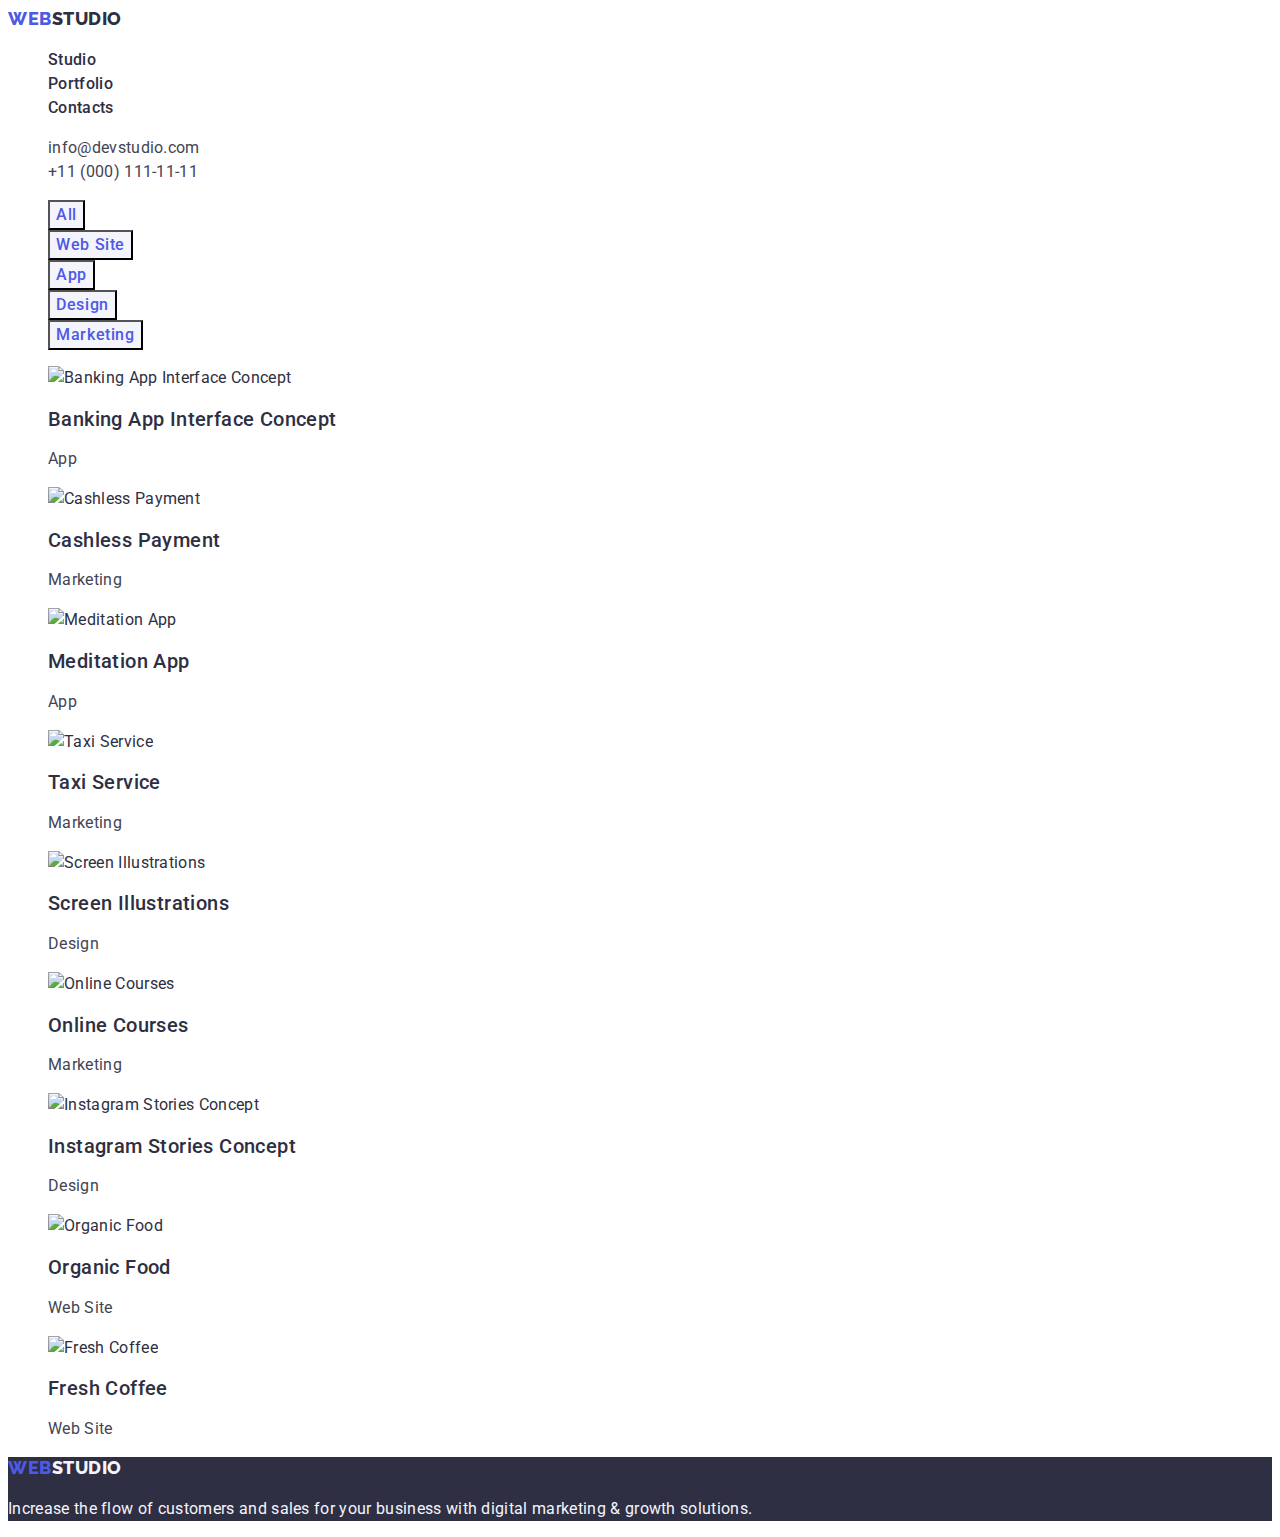
==== portfolio.html @ 9906df42 "update" ====
<!DOCTYPE html>
<html lang="en">
  <head>
    <meta charset="UTF-8" />
    <meta name="viewport" content="width=device-width, initial-scale=1.0" />
    <meta name="description" content="Web design studio" />
    <title>Portfolio</title>
    <link rel="preconnect" href="https://fonts.googleapis.com" />
    <link rel="preconnect" href="https://fonts.gstatic.com" crossorigin />
    <link
      href="https://fonts.googleapis.com/css2?family=Raleway:wght@800&family=Roboto:wght@400;500;700&display=swap"
      rel="stylesheet"
    />
    <link rel="stylesheet" href="./css/styles.css" />
  </head>
  <body>
    <!-- HEADER -->
    <header class="page-header">
      <nav class="header-nav">
        <a class="logotype link" href="./index.html">
          <span class="accent-color">Web</span>Studio
        </a>
        <ul class="nav-menu list">
          <li class="nav-menu-item">
            <a class="nav-menu-link link" href="./index.html">Studio</a>
          </li>
          <li class="nav-menu-item">
            <a class="nav-menu-link link" href="./portfolio.html">Portfolio</a>
          </li>
          <li class="nav-menu-item">
            <a class="nav-menu-link link" href="">Contacts</a>
          </li>
        </ul>
      </nav>
      <address>
        <ul class="contacts list">
          <li>
            <a class="contacts-link link" href="mailto:info@devstudio.com"
              >info@devstudio.com</a
            >
          </li>
          <li>
            <a class="contacts-link link" href="tel:+110001111111"
              >+11 (000) 111-11-11</a
            >
          </li>
        </ul>
      </address>
    </header>

    <main>
      <section class="portfolio-cards">
        <h1 hidden>Portfolio Cards</h1>
        <!-- FILTERS -->
        <div class="filters">
          <ul class="filters-list list">
            <li>
              <button class="filters-btn button" type="button">All</button>
            </li>
            <li>
              <button class="filters-btn button" type="button">Web Site</button>
            </li>
            <li>
              <button class="filters-btn button" type="button">App</button>
            </li>
            <li>
              <button class="filters-btn button" type="button">Design</button>
            </li>
            <li>
              <button class="filters-btn button" type="button">
                Marketing
              </button>
            </li>
          </ul>
        </div>
        <!--PROJECT CARDS  -->
        <div class="project-cards">
          <ul class="project-cards-list list">
            <li class="project-cards-list-item">
              <a class="project-cards-link link" href="">
                <img
                  src="./images/portfolio/cards/row1-img1.jpg"
                  alt="Banking App Interface Concept"
                  width="360"
                  height="300"
                />
                <h2 class="project-cards-title">
                  Banking App Interface Concept
                </h2>
                <p class="project-cards-text">App</p>
              </a>
            </li>
            <li class="project-cards-list-item">
              <a class="project-cards-link link" href="">
                <img
                  src="./images/portfolio/cards/row1-img2.jpg"
                  alt="Cashless Payment"
                  width="360"
                  height="300"
                />
                <h2 class="project-cards-title">Cashless Payment</h2>
                <p class="project-cards-text">Marketing</p>
              </a>
            </li>
            <li class="project-cards-list-item">
              <a class="project-cards-link link" href="">
                <img
                  src="./images/portfolio/cards/row1-img3.jpg"
                  alt="Meditation App"
                  width="360"
                  height="300"
                />
                <h2 class="project-cards-title">Meditation App</h2>
                <p class="project-cards-text">App</p>
              </a>
            </li>
            <li class="project-cards-list-item">
              <a class="project-cards-link link" href="">
                <img
                  src="./images/portfolio/cards/row2-img1.jpg"
                  alt="Taxi Service"
                  width="360"
                  height="300"
                />
                <h2 class="project-cards-title">Taxi Service</h2>
                <p class="project-cards-text">Marketing</p>
              </a>
            </li>
            <li class="project-cards-list-item">
              <a class="project-cards-link link" href="">
                <img
                  src="./images/portfolio/cards/row2-img2.jpg"
                  alt="Screen Illustrations"
                  width="360"
                  height="300"
                />
                <h2 class="project-cards-title">Screen Illustrations</h2>
                <p class="project-cards-text">Design</p>
              </a>
            </li>
            <li class="project-cards-list-item">
              <a class="project-cards-link link" href="">
                <img
                  src="./images/portfolio/cards/row2-img3.jpg"
                  alt="Online Courses"
                  width="360"
                  height="300"
                />
                <h2 class="project-cards-title">Online Courses</h2>
                <p class="project-cards-text">Marketing</p>
              </a>
            </li>
            <li class="project-cards-list-item">
              <a class="project-cards-link link" href="">
                <img
                  src="./images/portfolio/cards/row3-img1.jpg"
                  alt="Instagram Stories Concept"
                  width="360"
                  height="300"
                />
                <h2 class="project-cards-title">Instagram Stories Concept</h2>
                <p class="project-cards-text">Design</p>
              </a>
            </li>
            <li class="project-cards-list-item">
              <a class="project-cards-link link" href="">
                <img
                  src="./images/portfolio/cards/row3-img2.jpg"
                  alt="Organic Food"
                  width="360"
                  height="300"
                />
                <h2 class="project-cards-title">Organic Food</h2>
                <p class="project-cards-text">Web Site</p>
              </a>
            </li>
            <li class="project-cards-list-item">
              <a class="project-cards-link link" href="">
                <img
                  src="./images/portfolio/cards/row3-img3.jpg"
                  alt="Fresh Coffee"
                  width="360"
                  height="300"
                />
                <h2 class="project-cards-title">Fresh Coffee</h2>
                <p class="project-cards-text">Web Site</p>
              </a>
            </li>
          </ul>
        </div>
      </section>
    </main>
    <!-- FOOTER -->
    <footer class="page-footer">
      <a class="logotype logo-footer link" href="./index.html">
        <span class="accent-color">Web</span>Studio
      </a>
      <p class="footer-text">
        Increase the flow of customers and sales for your business with digital
        marketing & growth solutions.
      </p>
    </footer>
  </body>
</html>
---- css/styles.css ----
/* ============= VARIABLES ============= */
:root {
    --iris-color: #4D5AE5;
    --navy-blue-color: #2E2F42;
    --slate-color: #434455; /*adress-header*/
    --white-color: #FFFFFF;
    --cornflower-color: #E7E9FC;
    --cloude-color: #F4F4FD;
    --ocean-color: #404BBF;
    --primary-font: 'Roboto',
        sans-serif;
    --secondary-font: 'Raleway',
        sans-serif;
    --main-font-size: 16px;
    --hero-font-size: 56px;
    --h2-font-size: 36px;
    --h3-font-size: 20px;
    --btn-font-size: 24px;
    --logo-font-size: 18px;
    --bold-font-weight: 700;
    --medium-font-weight: 500;
    --logo-font-weight: 800;
}
/* ============= /VARIABLES ============= */

/* ============= COMMON STYLES ============= */
.list {
    list-style-type: none;
}

.link {
    text-decoration: none;
    color: currentColor;
}

button {
    cursor: pointer;
    font-family: var(--primary-font);
    font-size: var(--main-font-size);
    font-weight: var(--medium-font-weight);
    line-height: 1.5;
    letter-spacing: 0.64px;
}

body {
    font-family: var(--primary-font);
    font-size: var(--main-font-size);
    color: var(--navy-blue-color);
    background: var(--white-color);
    line-height: 1.5;
    letter-spacing: 0.32px;
}

.accent-color {
    color: var(--iris-color);
}
/* ============= /COMMON STYLES ============= */

/* ============= PAGE HEADER ============= */
.logotype {
    font-family: var(--secondary-font);
    font-size: var(--logo-font-size);
    font-weight: var(--logo-font-weight);
    line-height: 1.17;
    letter-spacing: 0.54px;
    text-transform: uppercase;
}

.nav-menu-link {
    font-weight: var(--medium-font-weight);
}

.contacts-link {
    color: var(--slate-color);
    font-style: normal;
}

.nav-menu-link:hover,
.nav-menu-link:focus,
.contacts-link:hover,
.contacts-link:focus {
    color: var(--ocean-color);
}
/* ============= /PAGE HEADER ============= */

/* ============= PAGE HERO ============= */
.hero {
    width: 1440px;
    height: 600px;
    background: var(--navy-blue-color);
}

.hero-title {
    color: var(--white-color);
    text-align: center;
    font-size: var(--hero-font-size);
    line-height: 1.07;
    letter-spacing: 1.12px;
}

.hero-btn {
    background: var(--iris-color);
    color: var(--white-color);
}

.hero-btn:hover,
.hero-btn:focus {
    background: var(--ocean-color);
}
/* ============= /PAGE HERO ============= */

/* ============= PAGE BENEFITS ============= */
.benefits-title {
    font-size: var(--h3-font-size);
    font-weight: var(--medium-font-weight);
    line-height: 1.2;
    letter-spacing: 0.4px;
}
/* ============= /PAGE BENEFITS ============= */

/* ============= PAGE WHAT DOING ============= */
.what-doing-title {
    text-align: center;
    font-size: var(--h2-font-size);
    line-height: 1.11;
    letter-spacing: 0.72px;
    text-transform: capitalize
}
/* ============= /PAGE WHAT DOING ============= */

/* ============= PAGE OUR TEAM ============= */
.team-main-title {
    text-align: center;
    font-size: var(--h2-font-size);
    line-height: 1.11;
    letter-spacing: 0.72px;
    text-transform: capitalize;
}

.team-member-name {
    text-align: center;
    font-size: var(--h3-font-size);
    font-weight: var(--medium-font-weight);
    line-height: 1.2;
    letter-spacing: 0.4px;
}

.team-position {
    color: var(--slate-color);
    text-align: center;
}
/* ============= /PAGE OUR TEAM ============= */

/* ============= PAGE FOOTER ============= */
.page-footer {
    background: var(--navy-blue-color);
    color: var(--cloude-color);
}
/* ============= /PAGE FOOTER ============= */

/* ============= PORTFOLIO FILTERS ============= */
.filters-btn {
    text-align: center; 
    background: var(--cloude-color);
    color: var(--iris-color);
}

.filters-btn:hover,
.filters-btn:focus {
    background: var(--ocean-color);
    color: var(--white-color);
}

/* ============= /PORTFOLIO FILTERS ============= */

/* ============= PORTFOLIO PROJECT CARDS ============= */
.project-cards-title{
    font-size: var(--h3-font-size);
    font-weight: var(--medium-font-weight);
    line-height: 1.2;
    letter-spacing: 0.4px;
}

.project-cards-text {
    color: var(--slate-color);
}
/* ============= /PORTFOLIO PROJECT CARDS ============= */
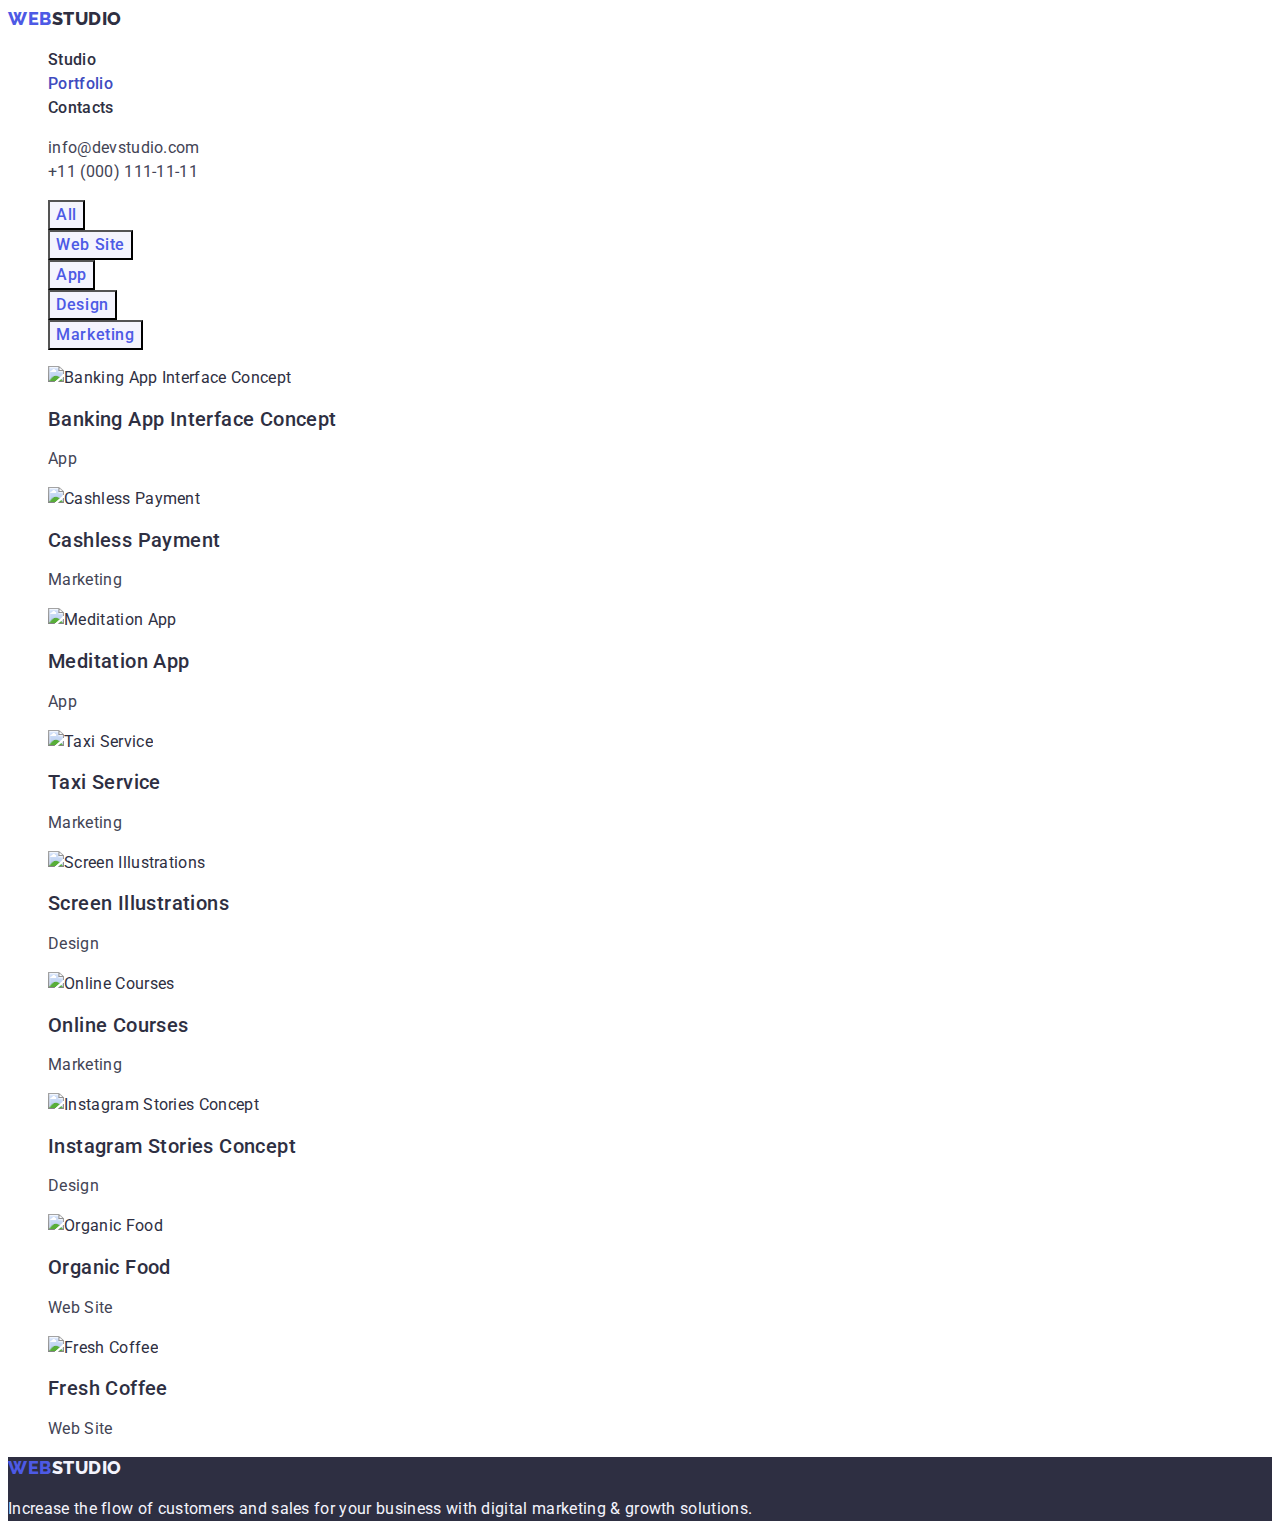
==== commit dac4c6ed: "update" ====
--- a/portfolio.html
+++ b/portfolio.html
@@ -25,7 +25,9 @@
             <a class="nav-menu-link link" href="./index.html">Studio</a>
           </li>
           <li class="nav-menu-item">
-            <a class="nav-menu-link link" href="./portfolio.html">Portfolio</a>
+            <a class="nav-menu-link link active-color" href="./portfolio.html"
+              >Portfolio</a
+            >
           </li>
           <li class="nav-menu-item">
             <a class="nav-menu-link link" href="">Contacts</a>
--- a/css/styles.css
+++ b/css/styles.css
@@ -54,6 +54,10 @@
 .accent-color {
     color: var(--iris-color);
 }
+
+.active-color {
+    color: var(--ocean-color);
+}
 /* ============= /COMMON STYLES ============= */
 
 /* ============= PAGE HEADER ============= */
@@ -85,14 +89,11 @@
 
 /* ============= PAGE HERO ============= */
 .hero {
-    width: 1440px;
-    height: 600px;
     background: var(--navy-blue-color);
 }
 
 .hero-title {
     color: var(--white-color);
-    text-align: center;
     font-size: var(--hero-font-size);
     line-height: 1.07;
     letter-spacing: 1.12px;
@@ -120,7 +121,6 @@
 
 /* ============= PAGE WHAT DOING ============= */
 .what-doing-title {
-    text-align: center;
     font-size: var(--h2-font-size);
     line-height: 1.11;
     letter-spacing: 0.72px;
@@ -129,8 +129,15 @@
 /* ============= /PAGE WHAT DOING ============= */
 
 /* ============= PAGE OUR TEAM ============= */
+.our-team {
+    background-color: var(--cloude-color);
+}
+
+.team-list-item {
+    background-color: var(--white-color);
+}
+
 .team-main-title {
-    text-align: center;
     font-size: var(--h2-font-size);
     line-height: 1.11;
     letter-spacing: 0.72px;
@@ -138,7 +145,6 @@
 }
 
 .team-member-name {
-    text-align: center;
     font-size: var(--h3-font-size);
     font-weight: var(--medium-font-weight);
     line-height: 1.2;
@@ -147,7 +153,6 @@
 
 .team-position {
     color: var(--slate-color);
-    text-align: center;
 }
 /* ============= /PAGE OUR TEAM ============= */
 
@@ -160,7 +165,6 @@
 
 /* ============= PORTFOLIO FILTERS ============= */
 .filters-btn {
-    text-align: center; 
     background: var(--cloude-color);
     color: var(--iris-color);
 }
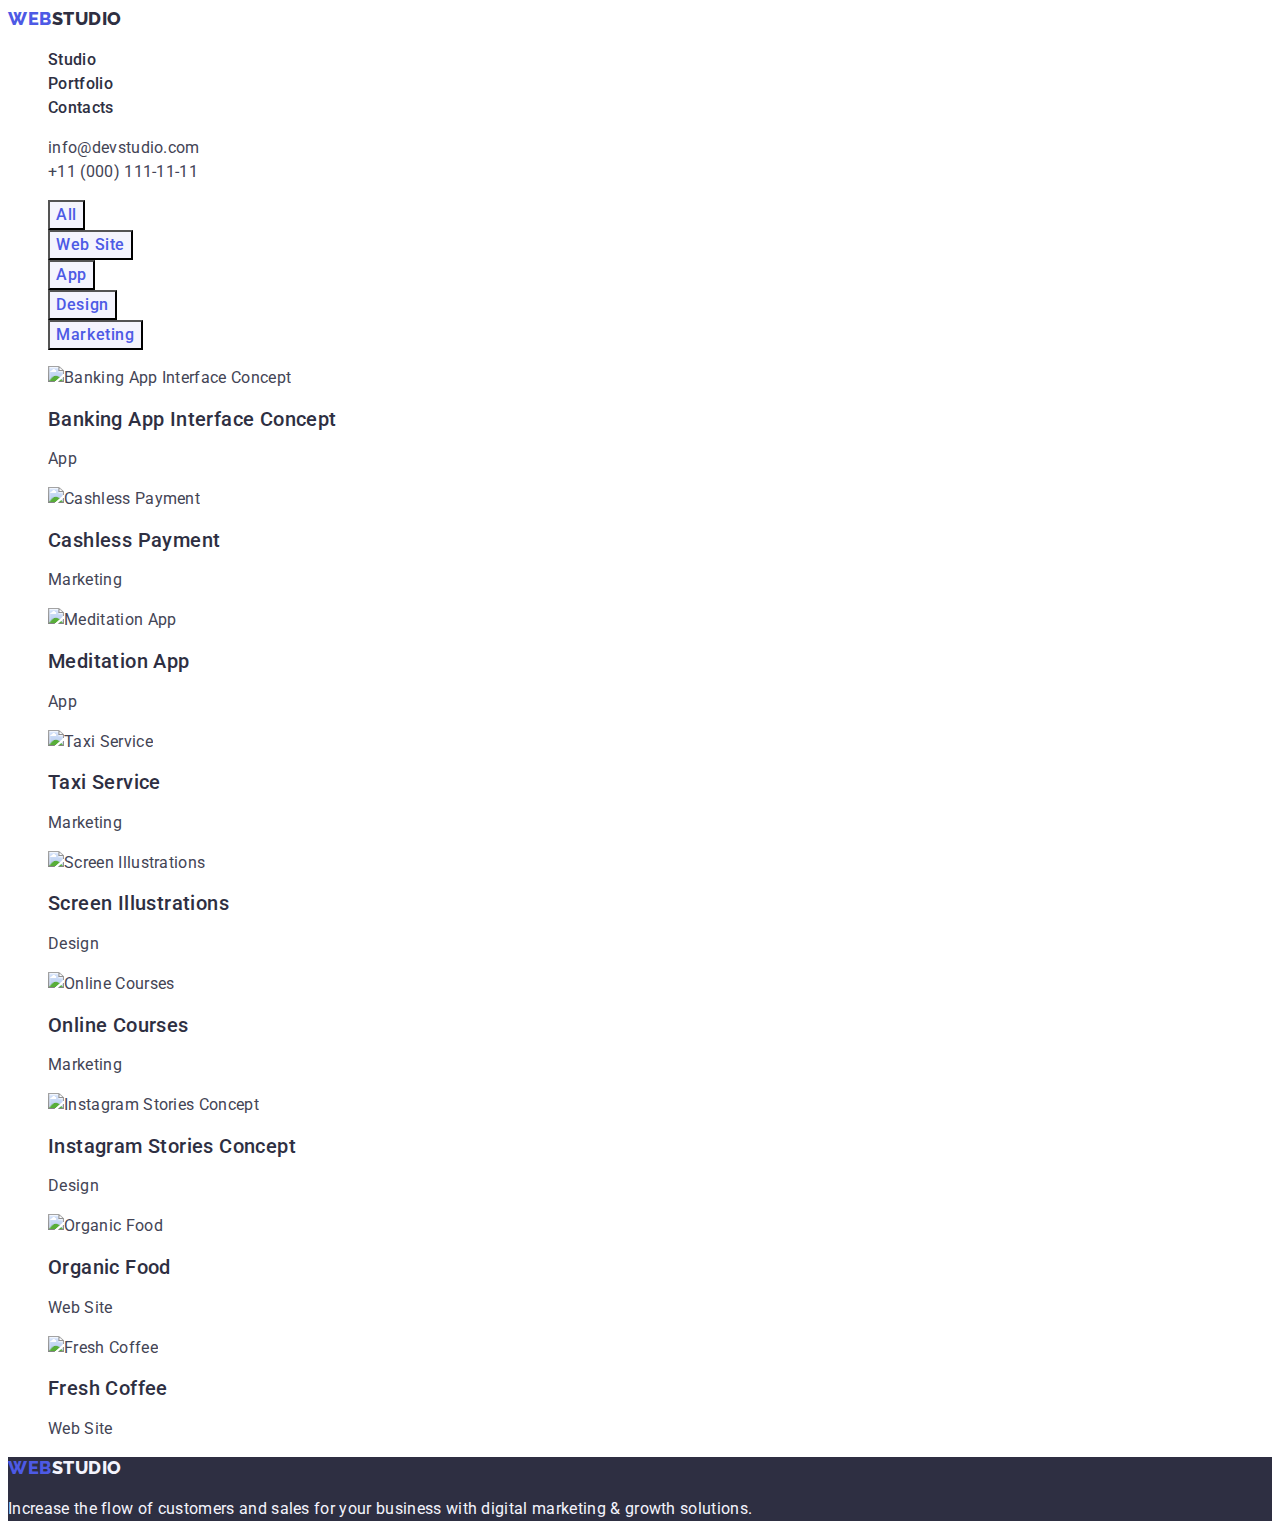
==== commit 31e655de: "update" ====
--- a/portfolio.html
+++ b/portfolio.html
@@ -18,23 +18,23 @@
     <header class="page-header">
       <nav class="header-nav">
         <a class="logotype link" href="./index.html">
-          <span class="accent-color">Web</span>Studio
+          Web<span class="header-logo-color">Studio</span>
         </a>
         <ul class="nav-menu list">
           <li class="nav-menu-item">
-            <a class="nav-menu-link link" href="./index.html">Studio</a>
+            <a class="nav-menu-link link active-color" href="./index.html"
+              >Studio</a
+            >
           </li>
           <li class="nav-menu-item">
-            <a class="nav-menu-link link active-color" href="./portfolio.html"
-              >Portfolio</a
-            >
+            <a class="nav-menu-link link" href="./portfolio.html">Portfolio</a>
           </li>
           <li class="nav-menu-item">
             <a class="nav-menu-link link" href="">Contacts</a>
           </li>
         </ul>
       </nav>
-      <address>
+      <address class="contacts">
         <ul class="contacts list">
           <li>
             <a class="contacts-link link" href="mailto:info@devstudio.com"
@@ -54,148 +54,143 @@
       <section class="portfolio-cards">
         <h1 hidden>Portfolio Cards</h1>
         <!-- FILTERS -->
-        <div class="filters">
-          <ul class="filters-list list">
-            <li>
-              <button class="filters-btn button" type="button">All</button>
-            </li>
-            <li>
-              <button class="filters-btn button" type="button">Web Site</button>
-            </li>
-            <li>
-              <button class="filters-btn button" type="button">App</button>
-            </li>
-            <li>
-              <button class="filters-btn button" type="button">Design</button>
-            </li>
-            <li>
-              <button class="filters-btn button" type="button">
-                Marketing
-              </button>
-            </li>
-          </ul>
-        </div>
+
+        <ul class="filters-list list">
+          <li>
+            <button class="filters-btn button" type="button">All</button>
+          </li>
+          <li>
+            <button class="filters-btn button" type="button">Web Site</button>
+          </li>
+          <li>
+            <button class="filters-btn button" type="button">App</button>
+          </li>
+          <li>
+            <button class="filters-btn button" type="button">Design</button>
+          </li>
+          <li>
+            <button class="filters-btn button" type="button">Marketing</button>
+          </li>
+        </ul>
+
         <!--PROJECT CARDS  -->
-        <div class="project-cards">
-          <ul class="project-cards-list list">
-            <li class="project-cards-list-item">
-              <a class="project-cards-link link" href="">
-                <img
-                  src="./images/portfolio/cards/row1-img1.jpg"
-                  alt="Banking App Interface Concept"
-                  width="360"
-                  height="300"
-                />
-                <h2 class="project-cards-title">
-                  Banking App Interface Concept
-                </h2>
-                <p class="project-cards-text">App</p>
-              </a>
-            </li>
-            <li class="project-cards-list-item">
-              <a class="project-cards-link link" href="">
-                <img
-                  src="./images/portfolio/cards/row1-img2.jpg"
-                  alt="Cashless Payment"
-                  width="360"
-                  height="300"
-                />
-                <h2 class="project-cards-title">Cashless Payment</h2>
-                <p class="project-cards-text">Marketing</p>
-              </a>
-            </li>
-            <li class="project-cards-list-item">
-              <a class="project-cards-link link" href="">
-                <img
-                  src="./images/portfolio/cards/row1-img3.jpg"
-                  alt="Meditation App"
-                  width="360"
-                  height="300"
-                />
-                <h2 class="project-cards-title">Meditation App</h2>
-                <p class="project-cards-text">App</p>
-              </a>
-            </li>
-            <li class="project-cards-list-item">
-              <a class="project-cards-link link" href="">
-                <img
-                  src="./images/portfolio/cards/row2-img1.jpg"
-                  alt="Taxi Service"
-                  width="360"
-                  height="300"
-                />
-                <h2 class="project-cards-title">Taxi Service</h2>
-                <p class="project-cards-text">Marketing</p>
-              </a>
-            </li>
-            <li class="project-cards-list-item">
-              <a class="project-cards-link link" href="">
-                <img
-                  src="./images/portfolio/cards/row2-img2.jpg"
-                  alt="Screen Illustrations"
-                  width="360"
-                  height="300"
-                />
-                <h2 class="project-cards-title">Screen Illustrations</h2>
-                <p class="project-cards-text">Design</p>
-              </a>
-            </li>
-            <li class="project-cards-list-item">
-              <a class="project-cards-link link" href="">
-                <img
-                  src="./images/portfolio/cards/row2-img3.jpg"
-                  alt="Online Courses"
-                  width="360"
-                  height="300"
-                />
-                <h2 class="project-cards-title">Online Courses</h2>
-                <p class="project-cards-text">Marketing</p>
-              </a>
-            </li>
-            <li class="project-cards-list-item">
-              <a class="project-cards-link link" href="">
-                <img
-                  src="./images/portfolio/cards/row3-img1.jpg"
-                  alt="Instagram Stories Concept"
-                  width="360"
-                  height="300"
-                />
-                <h2 class="project-cards-title">Instagram Stories Concept</h2>
-                <p class="project-cards-text">Design</p>
-              </a>
-            </li>
-            <li class="project-cards-list-item">
-              <a class="project-cards-link link" href="">
-                <img
-                  src="./images/portfolio/cards/row3-img2.jpg"
-                  alt="Organic Food"
-                  width="360"
-                  height="300"
-                />
-                <h2 class="project-cards-title">Organic Food</h2>
-                <p class="project-cards-text">Web Site</p>
-              </a>
-            </li>
-            <li class="project-cards-list-item">
-              <a class="project-cards-link link" href="">
-                <img
-                  src="./images/portfolio/cards/row3-img3.jpg"
-                  alt="Fresh Coffee"
-                  width="360"
-                  height="300"
-                />
-                <h2 class="project-cards-title">Fresh Coffee</h2>
-                <p class="project-cards-text">Web Site</p>
-              </a>
-            </li>
-          </ul>
-        </div>
+
+        <ul class="project-cards-list list">
+          <li class="project-cards-list-item">
+            <a class="project-cards-link link" href="">
+              <img
+                src="./images/portfolio/cards/row1-img1.jpg"
+                alt="Banking App Interface Concept"
+                width="360"
+                height="300"
+              />
+              <h2 class="project-cards-title">Banking App Interface Concept</h2>
+              <p class="project-cards-text">App</p>
+            </a>
+          </li>
+          <li class="project-cards-list-item">
+            <a class="project-cards-link link" href="">
+              <img
+                src="./images/portfolio/cards/row1-img2.jpg"
+                alt="Cashless Payment"
+                width="360"
+                height="300"
+              />
+              <h2 class="project-cards-title">Cashless Payment</h2>
+              <p class="project-cards-text">Marketing</p>
+            </a>
+          </li>
+          <li class="project-cards-list-item">
+            <a class="project-cards-link link" href="">
+              <img
+                src="./images/portfolio/cards/row1-img3.jpg"
+                alt="Meditation App"
+                width="360"
+                height="300"
+              />
+              <h2 class="project-cards-title">Meditation App</h2>
+              <p class="project-cards-text">App</p>
+            </a>
+          </li>
+          <li class="project-cards-list-item">
+            <a class="project-cards-link link" href="">
+              <img
+                src="./images/portfolio/cards/row2-img1.jpg"
+                alt="Taxi Service"
+                width="360"
+                height="300"
+              />
+              <h2 class="project-cards-title">Taxi Service</h2>
+              <p class="project-cards-text">Marketing</p>
+            </a>
+          </li>
+          <li class="project-cards-list-item">
+            <a class="project-cards-link link" href="">
+              <img
+                src="./images/portfolio/cards/row2-img2.jpg"
+                alt="Screen Illustrations"
+                width="360"
+                height="300"
+              />
+              <h2 class="project-cards-title">Screen Illustrations</h2>
+              <p class="project-cards-text">Design</p>
+            </a>
+          </li>
+          <li class="project-cards-list-item">
+            <a class="project-cards-link link" href="">
+              <img
+                src="./images/portfolio/cards/row2-img3.jpg"
+                alt="Online Courses"
+                width="360"
+                height="300"
+              />
+              <h2 class="project-cards-title">Online Courses</h2>
+              <p class="project-cards-text">Marketing</p>
+            </a>
+          </li>
+          <li class="project-cards-list-item">
+            <a class="project-cards-link link" href="">
+              <img
+                src="./images/portfolio/cards/row3-img1.jpg"
+                alt="Instagram Stories Concept"
+                width="360"
+                height="300"
+              />
+              <h2 class="project-cards-title">Instagram Stories Concept</h2>
+              <p class="project-cards-text">Design</p>
+            </a>
+          </li>
+          <li class="project-cards-list-item">
+            <a class="project-cards-link link" href="">
+              <img
+                src="./images/portfolio/cards/row3-img2.jpg"
+                alt="Organic Food"
+                width="360"
+                height="300"
+              />
+              <h2 class="project-cards-title">Organic Food</h2>
+              <p class="project-cards-text">Web Site</p>
+            </a>
+          </li>
+          <li class="project-cards-list-item">
+            <a class="project-cards-link link" href="">
+              <img
+                src="./images/portfolio/cards/row3-img3.jpg"
+                alt="Fresh Coffee"
+                width="360"
+                height="300"
+              />
+              <h2 class="project-cards-title">Fresh Coffee</h2>
+              <p class="project-cards-text">Web Site</p>
+            </a>
+          </li>
+        </ul>
       </section>
     </main>
     <!-- FOOTER -->
     <footer class="page-footer">
-      <a class="logotype logo-footer link" href="./index.html">
-        <span class="accent-color">Web</span>Studio
+      <a class="logotype link" href="./index.html">
+        Web<span class="footer-logo-color">Studio</span>
       </a>
       <p class="footer-text">
         Increase the flow of customers and sales for your business with digital
--- a/css/styles.css
+++ b/css/styles.css
@@ -2,7 +2,7 @@
 :root {
     --iris-color: #4D5AE5;
     --navy-blue-color: #2E2F42;
-    --slate-color: #434455; /*adress-header*/
+    --slate-color: #434455;
     --white-color: #FFFFFF;
     --cornflower-color: #E7E9FC;
     --cloude-color: #F4F4FD;
@@ -17,7 +17,6 @@
     --h3-font-size: 20px;
     --btn-font-size: 24px;
     --logo-font-size: 18px;
-    --bold-font-weight: 700;
     --medium-font-weight: 500;
     --logo-font-weight: 800;
 }
@@ -45,14 +44,14 @@
 body {
     font-family: var(--primary-font);
     font-size: var(--main-font-size);
-    color: var(--navy-blue-color);
+    color: var(--slate-color); 
     background: var(--white-color);
     line-height: 1.5;
     letter-spacing: 0.32px;
 }
 
 .accent-color {
-    color: var(--iris-color);
+    color: var(--navy-blue-color);
 }
 
 .active-color {
@@ -62,6 +61,7 @@
 
 /* ============= PAGE HEADER ============= */
 .logotype {
+    color: var(--iris-color);
     font-family: var(--secondary-font);
     font-size: var(--logo-font-size);
     font-weight: var(--logo-font-weight);
@@ -70,12 +70,16 @@
     text-transform: uppercase;
 }
 
+.header-logo-color{
+    color: var(--navy-blue-color);
+}
+
 .nav-menu-link {
+    color: var(--navy-blue-color);
     font-weight: var(--medium-font-weight);
 }
 
 .contacts-link {
-    color: var(--slate-color);
     font-style: normal;
 }
 
@@ -93,6 +97,7 @@
 }
 
 .hero-title {
+    text-align: center;
     color: var(--white-color);
     font-size: var(--hero-font-size);
     line-height: 1.07;
@@ -112,6 +117,7 @@
 
 /* ============= PAGE BENEFITS ============= */
 .benefits-title {
+    color: var(--navy-blue-color);
     font-size: var(--h3-font-size);
     font-weight: var(--medium-font-weight);
     line-height: 1.2;
@@ -121,6 +127,8 @@
 
 /* ============= PAGE WHAT DOING ============= */
 .what-doing-title {
+    text-align: center;
+    color: var(--navy-blue-color);
     font-size: var(--h2-font-size);
     line-height: 1.11;
     letter-spacing: 0.72px;
@@ -138,6 +146,8 @@
 }
 
 .team-main-title {
+    text-align: center;
+    color: var(--navy-blue-color);
     font-size: var(--h2-font-size);
     line-height: 1.11;
     letter-spacing: 0.72px;
@@ -145,20 +155,21 @@
 }
 
 .team-member-name {
+    color: var(--navy-blue-color);
     font-size: var(--h3-font-size);
     font-weight: var(--medium-font-weight);
     line-height: 1.2;
     letter-spacing: 0.4px;
-}
-
-.team-position {
-    color: var(--slate-color);
 }
 /* ============= /PAGE OUR TEAM ============= */
 
 /* ============= PAGE FOOTER ============= */
 .page-footer {
     background: var(--navy-blue-color);
+    color: var(--cloude-color);
+}
+
+.footer-logo-color {
     color: var(--cloude-color);
 }
 /* ============= /PAGE FOOTER ============= */
@@ -174,18 +185,14 @@
     background: var(--ocean-color);
     color: var(--white-color);
 }
-
 /* ============= /PORTFOLIO FILTERS ============= */
 
 /* ============= PORTFOLIO PROJECT CARDS ============= */
 .project-cards-title{
+    color: var(--navy-blue-color);
     font-size: var(--h3-font-size);
     font-weight: var(--medium-font-weight);
     line-height: 1.2;
     letter-spacing: 0.4px;
 }
-
-.project-cards-text {
-    color: var(--slate-color);
-}
 /* ============= /PORTFOLIO PROJECT CARDS ============= */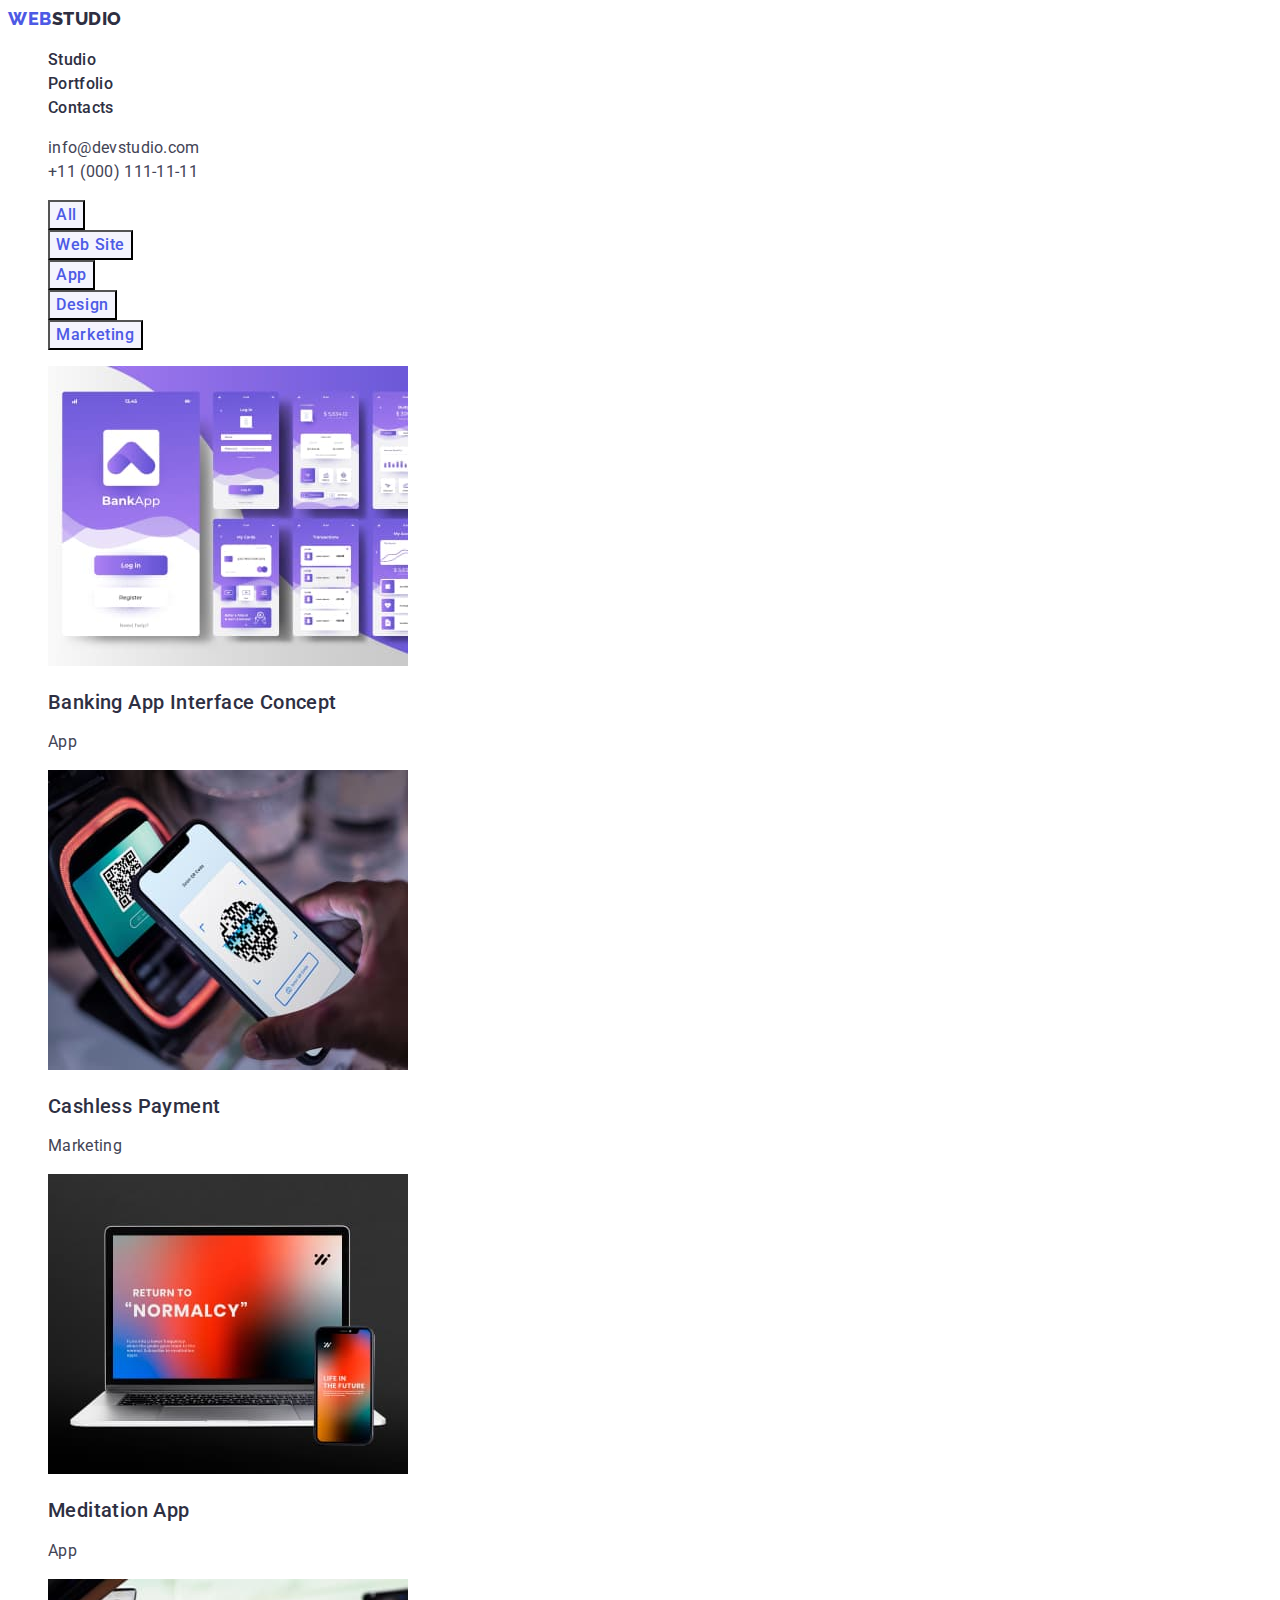
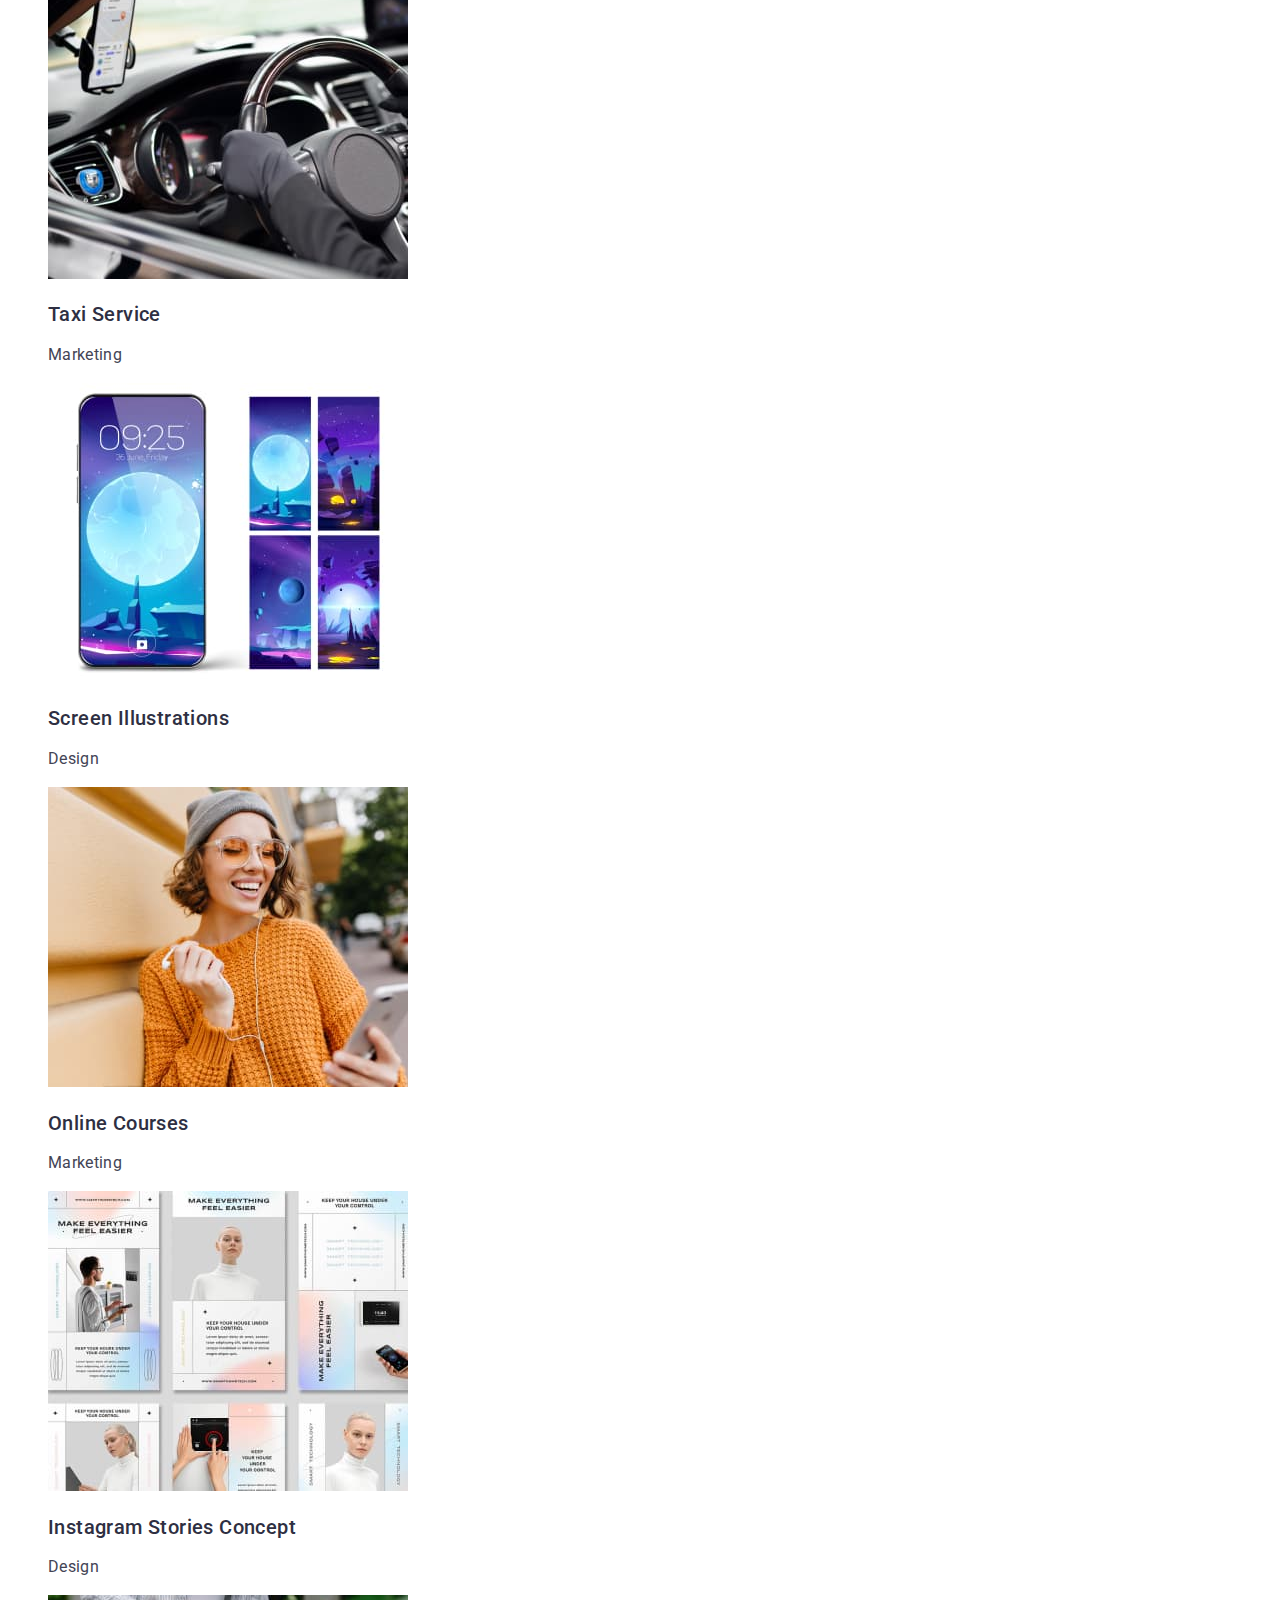
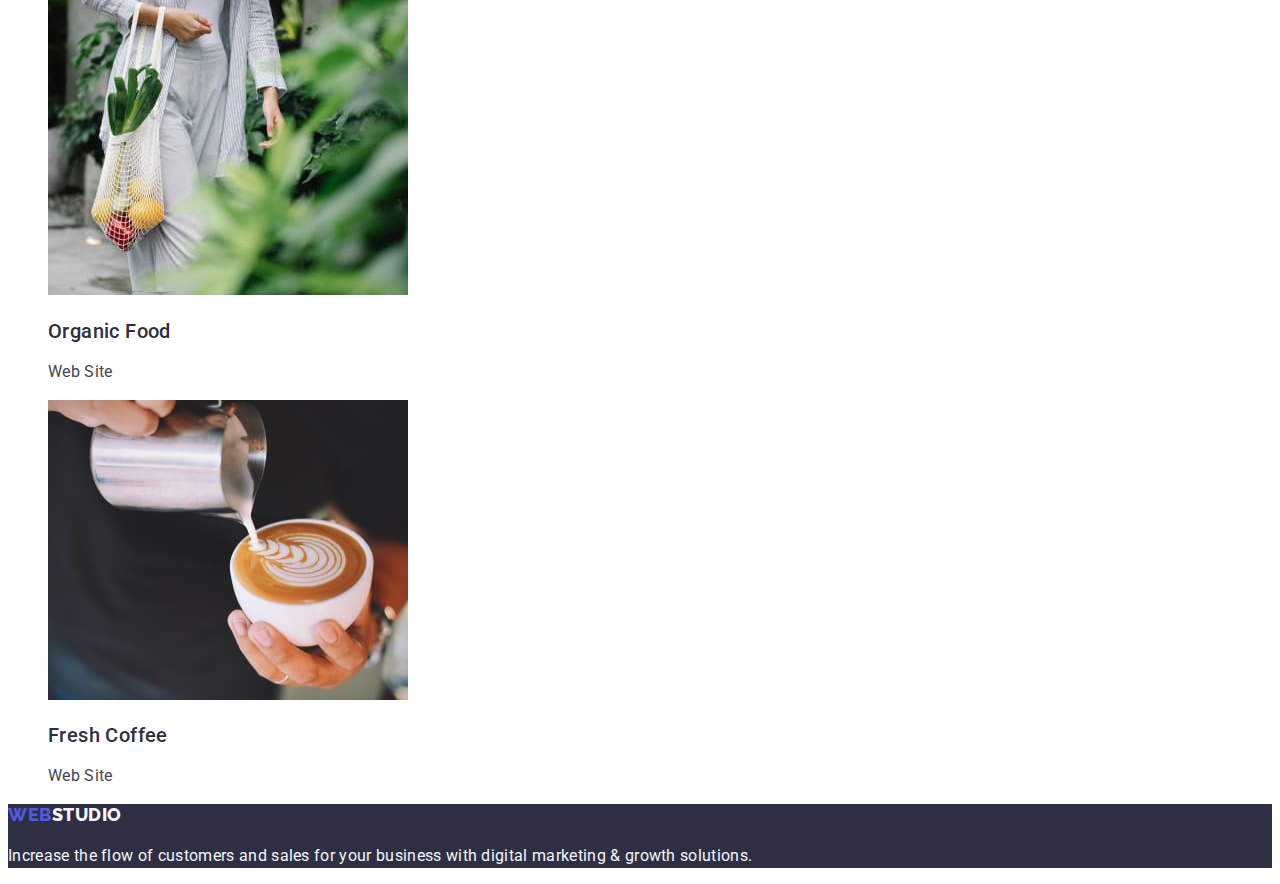
==== commit 67cc7e5c: "update portfolio" ====
--- a/portfolio.html
+++ b/portfolio.html
@@ -79,7 +79,7 @@
           <li class="project-cards-list-item">
             <a class="project-cards-link link" href="">
               <img
-                src="./images/portfolio/cards/row1-img1.jpg"
+                src="./images/portfolio-cards/row1-img1.jpg"
                 alt="Banking App Interface Concept"
                 width="360"
                 height="300"
@@ -91,7 +91,7 @@
           <li class="project-cards-list-item">
             <a class="project-cards-link link" href="">
               <img
-                src="./images/portfolio/cards/row1-img2.jpg"
+                src="./images/portfolio-cards/row1-img2.jpg"
                 alt="Cashless Payment"
                 width="360"
                 height="300"
@@ -103,7 +103,7 @@
           <li class="project-cards-list-item">
             <a class="project-cards-link link" href="">
               <img
-                src="./images/portfolio/cards/row1-img3.jpg"
+                src="./images/portfolio-cards/row1-img3.jpg"
                 alt="Meditation App"
                 width="360"
                 height="300"
@@ -115,7 +115,7 @@
           <li class="project-cards-list-item">
             <a class="project-cards-link link" href="">
               <img
-                src="./images/portfolio/cards/row2-img1.jpg"
+                src="./images/portfolio-cards/row2-img1.jpg"
                 alt="Taxi Service"
                 width="360"
                 height="300"
@@ -127,7 +127,7 @@
           <li class="project-cards-list-item">
             <a class="project-cards-link link" href="">
               <img
-                src="./images/portfolio/cards/row2-img2.jpg"
+                src="./images/portfolio-cards/row2-img2.jpg"
                 alt="Screen Illustrations"
                 width="360"
                 height="300"
@@ -139,7 +139,7 @@
           <li class="project-cards-list-item">
             <a class="project-cards-link link" href="">
               <img
-                src="./images/portfolio/cards/row2-img3.jpg"
+                src="./images/portfolio-cards/row2-img3.jpg"
                 alt="Online Courses"
                 width="360"
                 height="300"
@@ -151,7 +151,7 @@
           <li class="project-cards-list-item">
             <a class="project-cards-link link" href="">
               <img
-                src="./images/portfolio/cards/row3-img1.jpg"
+                src="./images/portfolio-cards/row3-img1.jpg"
                 alt="Instagram Stories Concept"
                 width="360"
                 height="300"
@@ -163,7 +163,7 @@
           <li class="project-cards-list-item">
             <a class="project-cards-link link" href="">
               <img
-                src="./images/portfolio/cards/row3-img2.jpg"
+                src="./images/portfolio-cards/row3-img2.jpg"
                 alt="Organic Food"
                 width="360"
                 height="300"
@@ -175,7 +175,7 @@
           <li class="project-cards-list-item">
             <a class="project-cards-link link" href="">
               <img
-                src="./images/portfolio/cards/row3-img3.jpg"
+                src="./images/portfolio-cards/row3-img3.jpg"
                 alt="Fresh Coffee"
                 width="360"
                 height="300"
